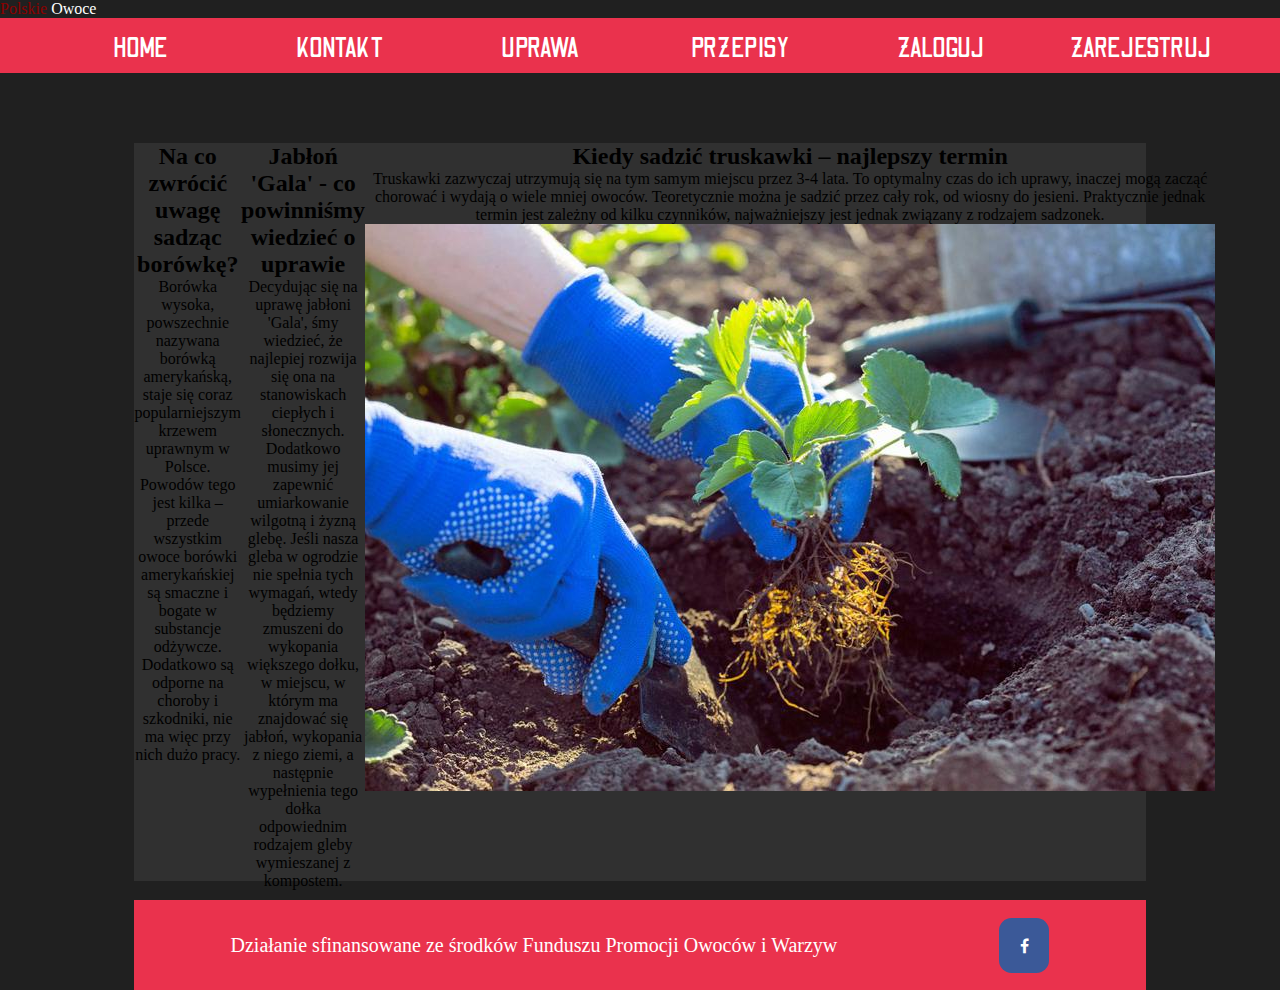
==== Strona3.html @ 1bb332a8 "Add files via upload" ====
<!DOCTYPE html>
    <html>
    <head lang="pl">
        <meta charset="utf-8"/>
        <title></title>
        <meta name="description" content=" "/>
        <link rel="stylesheet" href="style.css"/>
        <link rel="preconnect" href="https://fonts.gstatic.com">
        <link href="https://fonts.googleapis.com/css2?family=ZCOOL+KuaiLe&display=swap" rel="stylesheet">
        <link rel="preconnect" href="https://fonts.gstatic.com">
        <link href="https://fonts.googleapis.com/css2?family=Sigmar+One&family=ZCOOL+KuaiLe&display=swap" rel="stylesheet">
        <link rel="preconnect" href="https://fonts.gstatic.com">
        <link href="https://fonts.googleapis.com/css2?family=Odibee+Sans&family=Sigmar+One&family=ZCOOL+KuaiLe&display=swap" rel="stylesheet">
        <link rel="stylesheet" href="https://cdnjs.cloudflare.com/ajax/libs/font-awesome/4.7.0/css/font-awesome.min.css">
        <link rel="preconnect" href="https://fonts.gstatic.com">
        <link href="https://fonts.googleapis.com/css2?family=PT+Sans&display=swap" rel="stylesheet">
    </head>
    <body>
        <header>
            <div id="logo">
                <a href="index.html"><font color="darkred"> Polskie</font><font color="white"> Owoce</font></a>
            </div>
            <nav>
                <ol>
                    <li><a href=index.html>Home</a></li>
                    <li><a href=strona2.html>Kontakt</a></li>
                    <li><a href=strona3.html>Uprawa</a></li>
                    <li><a href=strona4.html>Przepisy</a></li>
                    <li><a href=strona5.html>Zaloguj</a></li>
                    <li><a href=strona6.html>Zarejestruj</a></li>
                </ol>
            </nav>
        </header>
        <main class="vh">
            <section class="uprawa">
               <div>
                    <h2 class="naglowek1">Na co zwrócić uwagę sadząc borówkę?</h2>
                    <p>Borówka wysoka, powszechnie nazywana borówką amerykańską, staje się coraz popularniejszym krzewem uprawnym w Polsce. Powodów tego jest kilka – przede wszystkim owoce borówki amerykańskiej są smaczne i bogate w substancje odżywcze. Dodatkowo są odporne na choroby i szkodniki, nie ma więc przy nich dużo pracy.</p>
                    <img src="borowka.1.jpg" alt="" class="borowka">
                </div>
                <div>
                    <h2 class="naglowek1">Jabłoń 'Gala' - co powinniśmy wiedzieć o uprawie</h2>
                    <p>Decydując się na uprawę jabłoni 'Gala', <powinni></powinni>śmy wiedzieć, że najlepiej rozwija się ona na stanowiskach ciepłych i słonecznych. Dodatkowo musimy jej zapewnić umiarkowanie wilgotną i żyzną glebę. Jeśli nasza gleba w ogrodzie nie spełnia tych wymagań, wtedy będziemy zmuszeni do wykopania większego dołku, w miejscu, w którym ma znajdować się jabłoń, wykopania z niego ziemi, a następnie wypełnienia tego dołka odpowiednim rodzajem gleby wymieszanej z kompostem.</p>
                    <img src="jablongala.jpg" alt="" class="img3">
                </div>
                 <div>
                    <h2 class="naglowek1">Kiedy sadzić truskawki – najlepszy termin</h2>
                    <p>Truskawki zazwyczaj utrzymują się na tym samym miejscu przez 3-4 lata. To optymalny czas do ich uprawy, inaczej mogą zacząć chorować i wydają o wiele mniej owoców. Teoretycznie można je sadzić przez cały rok, od wiosny do jesieni. Praktycznie jednak termin jest zależny od kilku czynników, najważniejszy jest jednak związany z rodzajem sadzonek.</p>
                    <img src="truskawa1.jpg" alt="" class="img3">
                </div>
            </section> 
        </main>
        <footer>
            <div id="footer">
               <p>
                    Działanie sfinansowane ze środków Funduszu Promocji Owoców i Warzyw
               </p>

                <a href="https://www.facebook.com/" class="fa fa-facebook"></a>
            </div>
        </footer>
    </body>
    </html>
---- style.css ----
/* #############
Część wspólna
############# */

*{
    box-sizing: border-box;
    margin: 0px;
    padding: 0px;
}
body{
    background-color: #202020;
    display: flex;
    flex-direction: column;
    height: 110vh;
    align-items: center;
}


header{
    width: 100%;
    height: 17.5vh;
    margin-top: auto;
    
}
.logo{
    display: block;
    background-color: #202020;
    text-align: center;
    font-weight: 600;
    color: white;
    text-shadow: 5px 5px black;
    width: auto;
    padding: 30px 0;
    font-size: 54px;
    /*(border: 3px solid #ffffff;*/
    margin: 0 auto;
    background-image: url(img/background.png);
    background-size: cover;
    background-attachment: fixed;
    font-family: 'ZCOOL KuaiLe', cursive;
}
.logoBack
{
    display: block;
    background-color: white;
    text-align: center;
    font-weight: 600;
    color: black;
    text-shadow: 5px 5px black;
    width: auto;
    padding: 30px 0;
    font-size: 54px;
    /*(border: 3px solid #ffffff;*/
    margin: 0 auto;
    background-image: url(img/background.png);
    background-size: cover;
    background-attachment: fixed;
    font-family: 'ZCOOL KuaiLe', cursive;
}
a:link{
    color: #fff;
    text-decoration: none;
}
a:hover{
    color: #fff;
    text-decoration: none;
}
a:visited{
    color: #fff;
    text-decoration: none;
}
nav{
    width: 100%;
    padding: 10px 0;
    background-color: #EA324D;
    text-align: center;
    font-family: 'Odibee Sans', cursive;     
}
ol{
    display: flex;
    flex-wrap: wrap;
    justify-content: center;
    padding: 0px;
    margin: 0px;
    list-style-type: none;
    font-size: 28px;
    height: 35px;
    line-height: 150%;
    font-weight: 550;
}
ol a{
    color: #fff;
    text-decoration: none;
    display: block;
    padding: 0px;
    margin: 0px;
    
}
ol>li{
    width: 200px;
    text-transform: uppercase;
    transition-property: background;
    transition-duration: 0.5s;
    border-radius: 25px;
}


.btn
{
    width: 1.5rem;
    height: 1.5rem;
    background-color: white;
    transition-duration: 0.5s;
    border-radius: 50%;
    margin-left: 2rem;
    box-shadow: 0 0 0 0.8rem black;
    transform: translate(-50%, -50%);
    margin-top: 1rem;
    outline: none;
}

.blackBtn
{
    background-color: black;
    box-shadow: 0 0 0 0.8rem white;
}
ol>li:hover{
    background-color: #3e3030;
    border-radius: 25px;
}

footer{
    width: 79vw;
    background-color: #EA324D;
    height: 100px;
    display: block;    
}
#footer{
    width: 79vw;
    background-color: #EA324D;
    height: 10vh;
    display: flex;
    justify-content: space-around;
    align-items: center;
    padding: 15px;
    
}

.fa {
  padding: 20px;
  font-size: 30px;
  width: 50px;
  text-align: center;
  text-decoration: none;
    border-radius: 12.5px;
    height: 55px;
}

.fa:hover {
  opacity: 0.7;
    border-radius: 12.5px;
}

.fa-facebook {
  background: #3B5998;
  color: white;
}

.fa-twitter {
  background: #55ACEE;
  color: white;
}
footer p{
    font-size: 20px;
    color: white;
}

/* #############
Main strona główna
############# */

main{
    height: 100%;
    width: 100%;
    display: flex;
    flex-wrap: nowrap;
}
section{
    width: 79vw;
    background-color: #303030;
    height: 82vh;
    margin: auto;
    text-align: center;
    display: flex;
    position: relative;
}

/* #############
    slider
############# */

.slider
{
    width: 100%;
    
}

.slider-h1
{
    position: absolute;
    top: 50%;
    left: 50%;
    transform: translate(-50%, -50%);
    font-size: 5rem;
}

.dots {
    position: absolute;
    bottom: 30px;
    left: 50%;
    transform: translateX(-50%)
  }

  .dots span {
    display: inline-block;
    background-color: #000;
    margin: 0 20px;
    width: 8px;
    height: 8px;
    border-radius: 50%;
    box-shadow: 0 0 0 5px white;
  }

  .dots span.active {
    box-shadow: 0 0 0 5px white, 0 0 3px 10px red;
  }

  .nav-left,
.nav-right {
  position: absolute;
  display: flex;
  justify-content: center;
  align-items: center;
  width: 50px;
  height: 50px;
  background-color: rgb(0, 0, 0);
  color: #fff;
  font-size: 1.5rem;
  cursor: pointer;
  opacity: 0.5;
  transition: 0.2s;
}

.nav-left:hover,
.nav-right:hover {
  opacity: 1;
}

.nav-left {
  top: 50%;
  left: 0;
  transform: translateY(-50%);
}

.nav-right {
  top: 50%;
  right: 0;
  transform: translateY(-50%);
}

.unactive {
  display: none;
}

/* #############
    main kontakt
############# */

.kontakt{
    padding: 30px;
    flex-direction: column;
    align-items: center;
}

#bcg1{
    background-image: url(truskawa.png);
    height: 300px;
    width: 400px;
    display: flex;
    font-family: 'Roboto Condensed', sans-serif;
    align-items: flex-end;
    justify-content: center;
    font-size: 36px;
    color: azure;
    margin-right: 700px;
    
}

#bcg2{
    background-image: url(borowka.png);
    height: 300px;
    width: 400px;
    display: flex;
    font-family: 'Roboto Condensed', sans-serif;
    align-items: flex-end;
    justify-content: center;
    font-size: 36px;
    color: azure;
    margin-left: 700px;
}
/* #############
RESPONSYWNOŚĆ
############# */
@media all and (min-width:600px) and (max-width:1199px){
    nav{
        height: 90px;
    }
    header{
    height: 300px;
    }
    section{
        width:  600px;
    }
    #footer{
        width:  600px;
    }

    p{
        font-size: 16px;
    }
}
@media all and (min-width:400px) and (max-width:599px){
    nav{
        height: 130px;
    }
    #logo{
        font-size: 48px;
    }
    header{
    height: 300px;
    }
   
    section{
        width:  400px;
    }
    #footer{
        width:  400px;
    }

    p{
        font-size: 14px;
    }
}
@media all and (min-width:0px) and (max-width:399px){
    nav{
        height: 240px;
    }
    #logo{
        font-size: 36px;
        text-align: center;
    }
    header{
    height: 400px;
    }
    section{
        width:  300px;
    }
    #footer{
        width:  300px;
    }
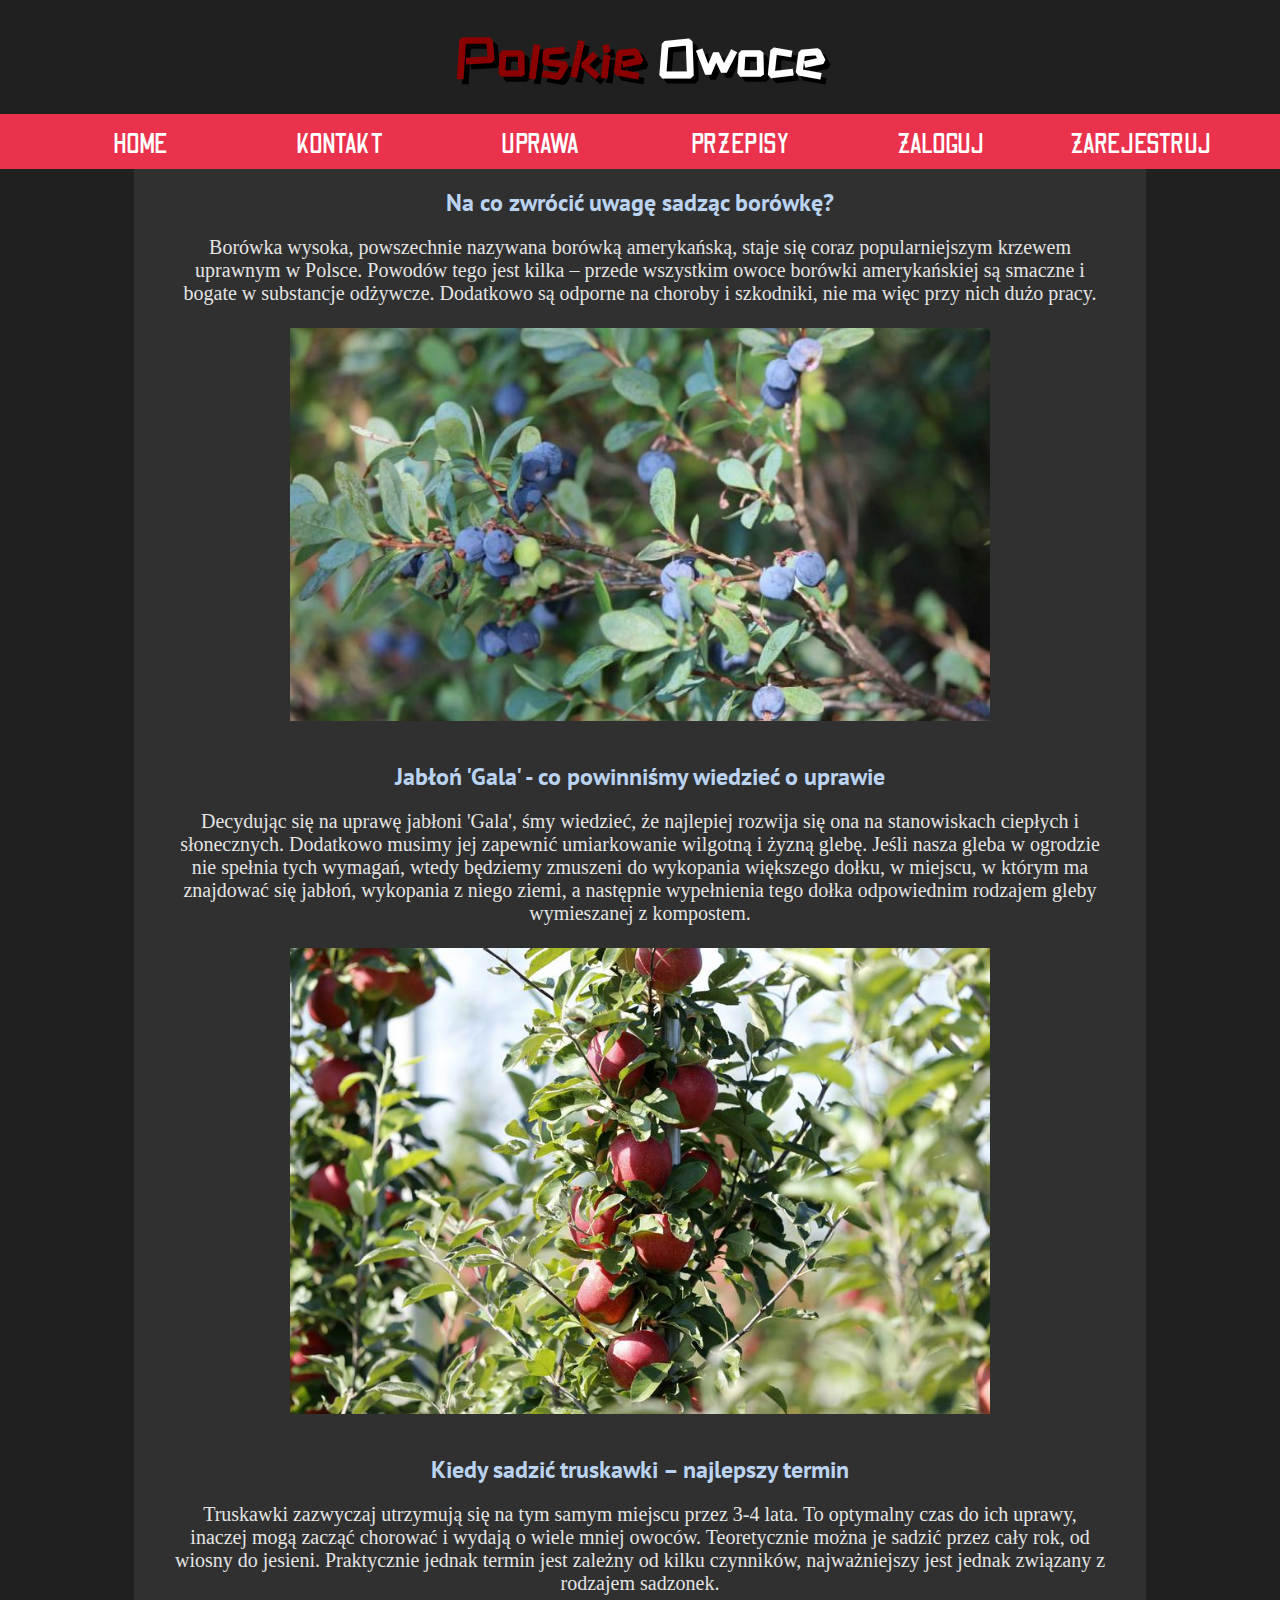
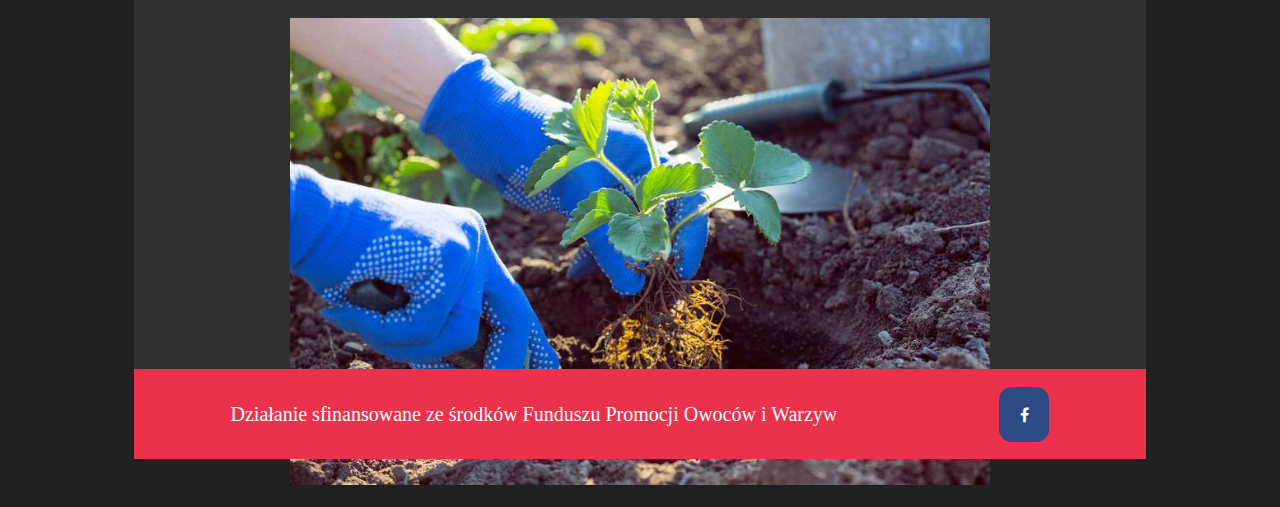
==== commit 1b810a1b: "Add files via upload" ====
--- a/Strona3.html
+++ b/Strona3.html
@@ -36,7 +36,7 @@
                <div>
                     <h2 class="naglowek1">Na co zwrócić uwagę sadząc borówkę?</h2>
                     <p>Borówka wysoka, powszechnie nazywana borówką amerykańską, staje się coraz popularniejszym krzewem uprawnym w Polsce. Powodów tego jest kilka – przede wszystkim owoce borówki amerykańskiej są smaczne i bogate w substancje odżywcze. Dodatkowo są odporne na choroby i szkodniki, nie ma więc przy nich dużo pracy.</p>
-                    <img src="borowka.1.jpg" alt="" class="borowka">
+                    <img src="borowka.1.jpg" alt="" class="img3">
                 </div>
                 <div>
                     <h2 class="naglowek1">Jabłoń 'Gala' - co powinniśmy wiedzieć o uprawie</h2>
--- a/style.css
+++ b/style.css
@@ -15,14 +15,13 @@
     align-items: center;
 }
 
-
 header{
     width: 100%;
-    height: 17.5vh;
+    height: 19vh;
     margin-top: auto;
     
 }
-.logo{
+#logo{
     display: block;
     background-color: #202020;
     text-align: center;
@@ -32,31 +31,12 @@
     width: auto;
     padding: 30px 0;
     font-size: 54px;
-    /*(border: 3px solid #ffffff;*/
     margin: 0 auto;
     background-image: url(img/background.png);
     background-size: cover;
     background-attachment: fixed;
     font-family: 'ZCOOL KuaiLe', cursive;
 }
-.logoBack
-{
-    display: block;
-    background-color: white;
-    text-align: center;
-    font-weight: 600;
-    color: black;
-    text-shadow: 5px 5px black;
-    width: auto;
-    padding: 30px 0;
-    font-size: 54px;
-    /*(border: 3px solid #ffffff;*/
-    margin: 0 auto;
-    background-image: url(img/background.png);
-    background-size: cover;
-    background-attachment: fixed;
-    font-family: 'ZCOOL KuaiLe', cursive;
-}
 a:link{
     color: #fff;
     text-decoration: none;
@@ -74,7 +54,8 @@
     padding: 10px 0;
     background-color: #EA324D;
     text-align: center;
-    font-family: 'Odibee Sans', cursive;     
+    font-family: 'Odibee Sans', cursive;
+    z-index: 2;
 }
 ol{
     display: flex;
@@ -87,6 +68,7 @@
     height: 35px;
     line-height: 150%;
     font-weight: 550;
+    z-index: 2;
 }
 ol a{
     color: #fff;
@@ -94,6 +76,7 @@
     display: block;
     padding: 0px;
     margin: 0px;
+    z-index: 2;
     
 }
 ol>li{
@@ -102,27 +85,7 @@
     transition-property: background;
     transition-duration: 0.5s;
     border-radius: 25px;
-}
-
-
-.btn
-{
-    width: 1.5rem;
-    height: 1.5rem;
-    background-color: white;
-    transition-duration: 0.5s;
-    border-radius: 50%;
-    margin-left: 2rem;
-    box-shadow: 0 0 0 0.8rem black;
-    transform: translate(-50%, -50%);
-    margin-top: 1rem;
-    outline: none;
-}
-
-.blackBtn
-{
-    background-color: black;
-    box-shadow: 0 0 0 0.8rem white;
+    z-index: 2;
 }
 ol>li:hover{
     background-color: #3e3030;
@@ -132,7 +95,7 @@
 footer{
     width: 79vw;
     background-color: #EA324D;
-    height: 100px;
+    height: 15vh;
     display: block;    
 }
 #footer{
@@ -157,19 +120,16 @@
 }
 
 .fa:hover {
-  opacity: 0.7;
+    opacity: 0.7;
     border-radius: 12.5px;
 }
 
 .fa-facebook {
-  background: #3B5998;
+  background: #2D4A85;
   color: white;
 }
 
-.fa-twitter {
-  background: #55ACEE;
-  color: white;
-}
+
 footer p{
     font-size: 20px;
     color: white;
@@ -188,11 +148,10 @@
 section{
     width: 79vw;
     background-color: #303030;
-    height: 82vh;
+    height: 100%;
     margin: auto;
     text-align: center;
     display: flex;
-    position: relative;
 }
 
 /* #############
@@ -308,64 +267,243 @@
     color: azure;
     margin-left: 700px;
 }
+
+
+                /* #############
+                    main uprawa
+                ############# */
+.uprawa{
+    display: flex;
+    flex-direction: column;
+    height: 200vh;
+}
+
+.uprawa p{
+    font-size: 20px;
+    color: #E4E4E4;
+    margin: 0px 3vw;
+    margin-bottom: 5px;
+    
+}
+
+
+.naglowek1{
+    color: #BAD3F0;
+    width: 70%;
+    text-align: center;
+    margin: 2vh auto;
+    font-family: 'PT Sans', sans-serif;
+}
+
+.img3{
+    width: 700px;
+    margin: 2vh auto;
+}
+
+.vh{
+    height: 200vh;
+}
+
+                /* #############
+                    main logowanie
+                ############# */
+.login{
+    display: flex;
+    align-items: center;
+    justify-content: center;
+}
+#panel {
+width: 400px; 
+margin: 0 auto; 
+padding: 15px 0 0;
+background: #202020;
+border: 1px solid silver;
+font: 18px ;
+-webkit-box-shadow: 0 0 2px silver; 
+-moz-box-shadow: 0 0 2px silver; 
+box-shadow: 0 0 2px silver;
+}
+label {
+display: block;
+width: 260px;
+padding: 10px 20px;
+color: #ffff;
+font-size: 16px;
+}
+
+form {
+margin: 0;
+}
+
+#lower {
+background: #252525;
+width: 100%;
+padding: 5px 20px;
+margin-top: 20px;
+}
+
+
+input[type="submit"] {
+width: 70px;
+padding: 5px 13px;
+border: 1px solid #005f85;
+color: white;
+text-shadow: 0 0 1px black;
+background: #98c9dc;
+
+
+}
+
+
+
 /* #############
 RESPONSYWNOŚĆ
 ############# */
-@media all and (min-width:600px) and (max-width:1199px){
+
+    
+    @media (max-width: 1355px)
+{
+        #bcg1{
+        height: 150px;
+        width: 200px;
+        margin-right: 50px;
+        background-image: url(truskawka%201.png);
+        font-size: 20px;
+        }
+        
+       #bcg2{
+        height: 150px;
+        width: 200px;
+        margin-right: 750px;
+        background-image: url(borowka%201.png);
+        font-size: 20px;
+        margin-top: 200px;
+    }
+        .login{
+            height: 100%;
+        }
+}
+
+@media (max-width: 1245px){
+    
     nav{
-        height: 90px;
-    }
-    header{
-    height: 300px;
-    }
-    section{
-        width:  600px;
-    }
-    #footer{
-        width:  600px;
-    }
-
-    p{
-        font-size: 16px;
-    }
-}
-@media all and (min-width:400px) and (max-width:599px){
-    nav{
-        height: 130px;
-    }
-    #logo{
-        font-size: 48px;
-    }
-    header{
-    height: 300px;
-    }
-   
-    section{
-        width:  400px;
-    }
-    #footer{
-        width:  400px;
-    }
-
-    p{
-        font-size: 14px;
-    }
-}
-@media all and (min-width:0px) and (max-width:399px){
-    nav{
-        height: 240px;
-    }
-    #logo{
-        font-size: 36px;
-        text-align: center;
-    }
-    header{
-    height: 400px;
-    }
-    section{
-        width:  300px;
-    }
-    #footer{
-        width:  300px;
-    }
-    
+        height: 150px;
+    }
+    .kontakt{
+        margin-top: 110px;
+    }
+    .uprawa{
+        margin-top: 110px;
+    }
+    .main{
+        margin-top: 110px;
+    }
+    .login{
+        margin-top: 110px;
+    }
+}
+        
+        @media (max-width: 1250px){
+            .img3{
+              width: 75%;  
+            }
+        }
+        
+        @media (max-width: 564px){
+            .uprawa p{
+        font-size: 15px;
+        }
+            footer p{
+                font-size: 15px;
+            }
+        }
+      @media (max-width: 420px){
+    
+            nav{
+            height: 250px;
+    }
+            .kontakt{
+        margin-top: 180px;
+    }
+            .uprawa{
+        margin-top: 180px;
+    }
+}
+
+    @media (max-width: 390px){
+    
+        nav{
+        height: 250px;
+    }
+        .kontakt{
+        margin-top: 235px;
+    }
+        .uprawa{
+        margin-top: 235px;
+    }
+        .main{
+          margin-top: 235px;  
+        }
+        .login{
+           margin-top: 235px; 
+        }
+}
+        
+/*
+        @media (max-height: 940px) {
+         .uprawa{
+                height: 300vh;
+            }
+        
+            .kontakt{
+              height: 300vh;  
+            }
+            
+            .main{
+                height: 300vh;
+            }
+            
+        } footer{
+            margin-top: 860px;
+            
+        }
+        
+        @media (max-height: 860px){
+         .uprawa{
+                height: 310vh;
+            }
+        } 
+            
+         @media (max-height: 780px){
+         .uprawa{
+                height: 320vh;
+            }
+        }
+        @media (max-height: 720px){
+         .uprawa{
+                height: 330vh;
+            }
+        }
+        
+        @media (max-height: 660px){
+         .uprawa{
+                height: 341vh;
+            }
+        }
+        @media (max-height: 610px){
+         .uprawa{
+                height: 351vh;
+            }
+        }
+        @media (max-height: 570px){
+         .uprawa{
+                height: 361vh;
+            }
+        }
+        @media (max-height: 535px){
+         .uprawa{
+                height: 371vh;
+            }
+        }
+*/
+        